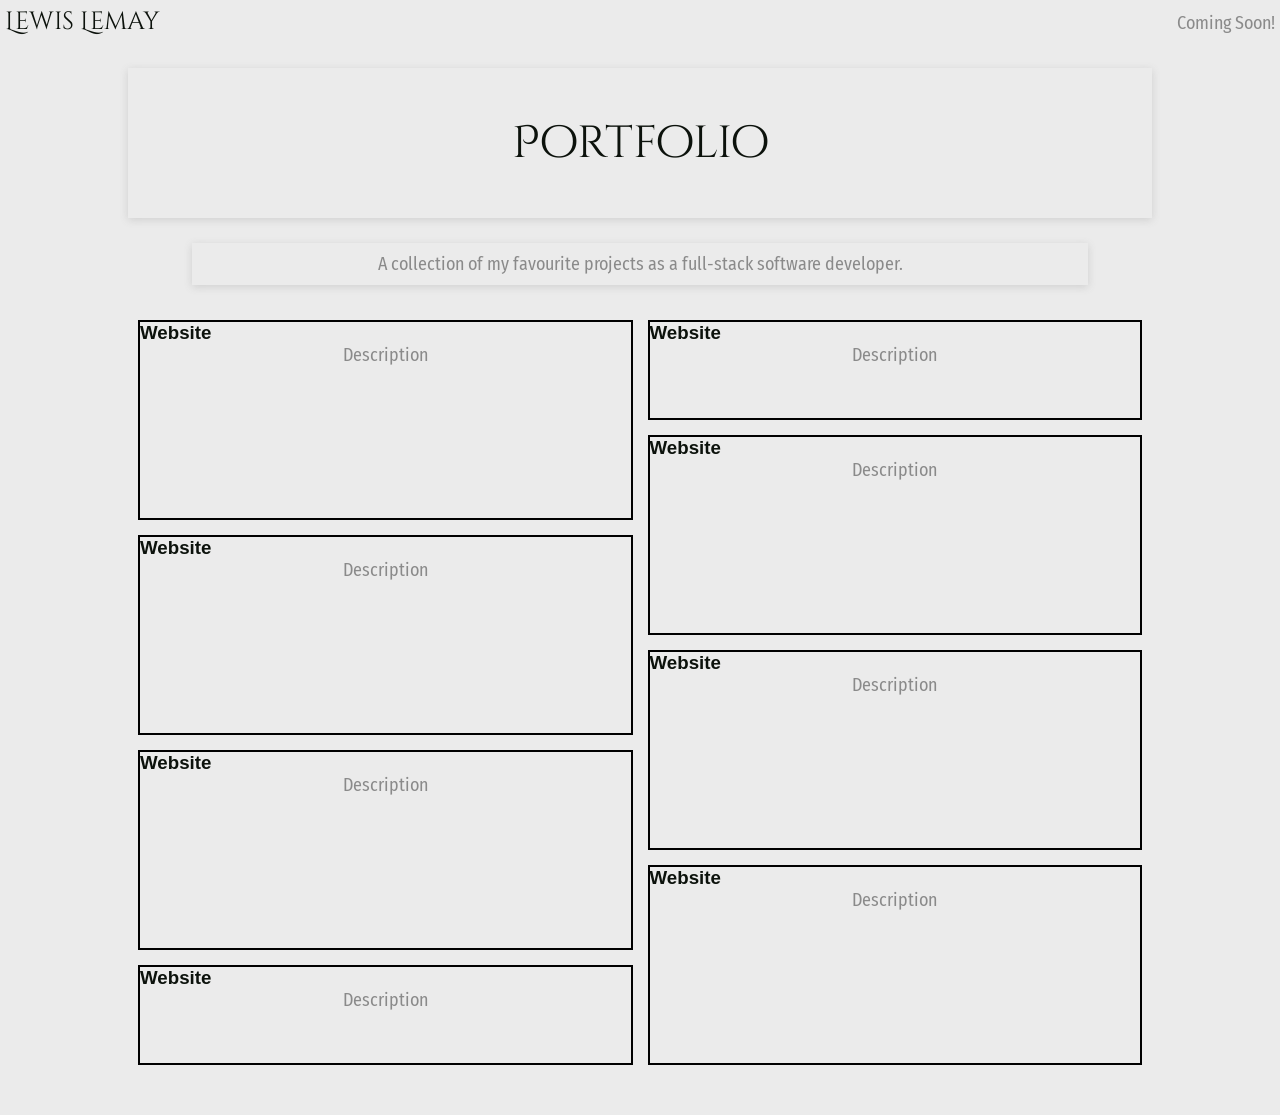
==== docs/index.html @ 7a48fcf4 "Add styling to home page and placeholder website cards;" ====
<!DOCTYPE html>
<html lang="en">
    <head>
        <meta charset="utf-8">
        <meta name="viewport" content="width=device-width, initial-scale=1.0">
        <title>Lewis Lemay's Portfolio</title>
        <!-- Favicon -->
        <link rel="shortcut icon" href="img/main-favicon.png">
        <!-- Google Fonts -->
        <link rel="preconnect" href="https://fonts.googleapis.com">
        <link rel="preconnect" href="https://fonts.gstatic.com" crossorigin>
        <link href="https://fonts.googleapis.com/css2?family=Cinzel+Decorative:wght@400;700;900&family=Fira+Sans+Condensed:ital,wght@0,100;0,200;0,300;0,400;0,500;0,600;0,700;0,800;0,900;1,100;1,200;1,300;1,400;1,500;1,600;1,700;1,800;1,900&display=swap" rel="stylesheet">
        <!-- CSS -->
        <link rel="stylesheet" href="css/globals.css">
    </head>
    <body>
        <header>
            <h1>Lewis Lemay</h1>
            <nav>
                <p>Coming Soon!</p>
            </nav>
        </header>
        <main>
            <div class="container" id="hero-container">
                <h2>Portfolio</h2>
            </div>
            <div class="container" id="description-container">
                <p>A collection of my favourite projects as a full-stack software developer.</p>
            </div>
            <div class="card-container">
                <div class="left-container">
                    <div class="card">
                        <h3>Website</h3>
                        <p>Description</p>
                    </div>
                    <div class="card">
                        <h3>Website</h3>
                        <p>Description</p>
                    </div>
                    <div class="card">
                        <h3>Website</h3>
                        <p>Description</p>
                    </div>
                    <div class="bottom-card">
                        <h3>Website</h3>
                        <p>Description</p>
                    </div>
                </div>
                <div class="right-container">
                    <div class="top-card">
                        <h3>Website</h3>
                        <p>Description</p>
                    </div>
                    <div class="card">
                        <h3>Website</h3>
                        <p>Description</p>
                    </div>
                    <div class="card">
                        <h3>Website</h3>
                        <p>Description</p>
                    </div>
                    <div class="card">
                        <h3>Website</h3>
                        <p>Description</p>
                    </div>
                </div>
            </div>
        </main>
    </body>
</html>
---- docs/css/globals.css ----
* {
    margin: 0;
    padding: 0;
    box-sizing: border-box;
    font-family: Arial, Helvetica, sans-serif;
}

:root {
    --black: #0c120c;
    --white: #ebebeb;
    --silver: #8a8a8a;
    --sage: #4e6e58;
    --blue: #376996;
}

body {
    background-color: var(--white);
    color: var(--black);
}

header {
    display: flex;
    flex-direction: row;
    justify-content: space-between;
    align-items: baseline;
    margin: 5px;
}

h1 {
    font-family: "Cinzel Decorative", 'Times New Roman', Times, serif;
    font-weight: 200;
    font-size: 25px;
}

nav p {
    font-family: "Fira Sans Condensed", Arial, Helvetica, sans-serif;
    font-size: 18px;
}

main {
    display: flex;
    flex-direction: column;
    justify-content: center;
    align-items: center;
}

.container {
    display: flex;
    flex-direction: column;
    justify-content: center;
    align-items: center;
    box-shadow: rgba(99, 99, 99, 0.2) 0px 2px 8px 0px;
}

#hero-container {
    width: 80%;
    height: 150px;
    margin: 25px 0;
}

h2 {
    font-family: "Cinzel Decorative", 'Times New Roman', Times, serif;
    font-weight: 200;
    font-size: 45px;
}

#description-container {
    width: 70%;
    height: auto;
    padding: 10px;
}

p {
    font-family: "Fira Sans Condensed", Arial, Helvetica, sans-serif;
    font-size: 18px;
    color: var(--silver);
    text-align: center;
}

.card-container {
    display: grid;
    grid-template-columns: 1fr 1fr;
    grid-auto-rows: auto;
    gap: 15px;
    width: 80%;
    height: auto;
    margin: 25px 0;
    padding: 10px;
}

.left-container {
    grid-column: 1;
    display: flex;
    flex-direction: column;
}

.right-container {
    grid-column: 2;
    display: flex;
    flex-direction: column;
}

.card {
    border: 2px solid black;
    width: 100%;
    height: 200px;
    margin-bottom: 15px;
}

.top-card {
    border: 2px solid black;
    width: 100%;
    height: 100px;
    margin-bottom: 15px;
}

.bottom-card {
    border: 2px solid black;
    width: 100%;
    height: 100px;
}
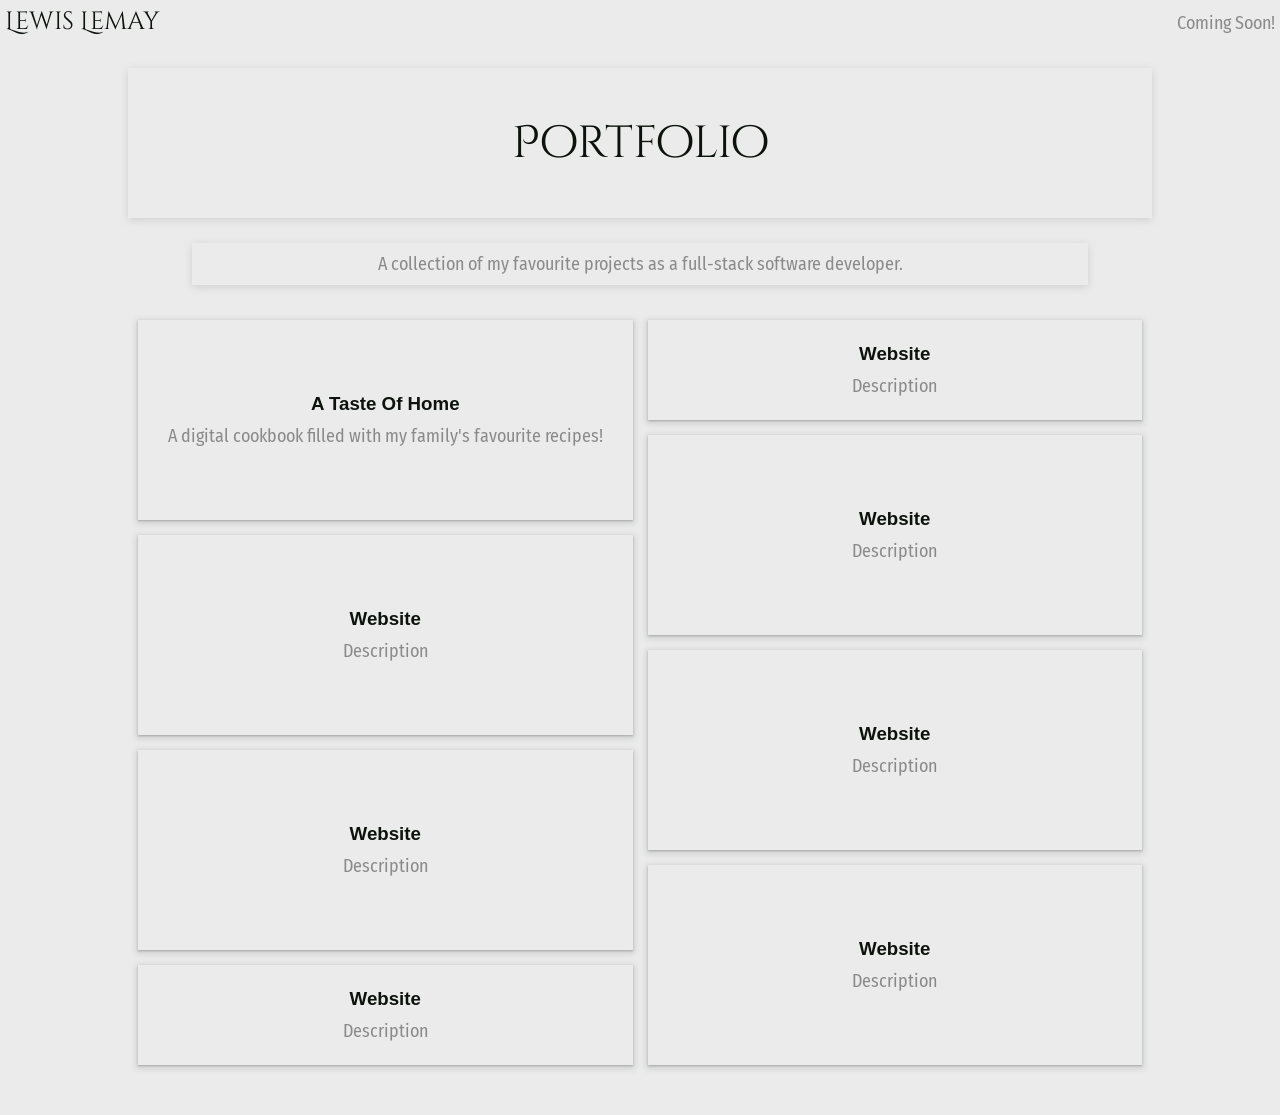
==== commit bf2a73f0: "Add 'A Taste Of Home' to portfolio;" ====
--- a/docs/index.html
+++ b/docs/index.html
@@ -29,40 +29,56 @@
             </div>
             <div class="card-container">
                 <div class="left-container">
-                    <div class="card">
-                        <h3>Website</h3>
-                        <p>Description</p>
-                    </div>
-                    <div class="card">
-                        <h3>Website</h3>
-                        <p>Description</p>
-                    </div>
-                    <div class="card">
-                        <h3>Website</h3>
-                        <p>Description</p>
-                    </div>
-                    <div class="bottom-card">
-                        <h3>Website</h3>
-                        <p>Description</p>
-                    </div>
+                    <a href="html/A-Taste-Of-Home/index.html">
+                        <div class="card">
+                            <h3>A Taste Of Home</h3>
+                            <p>A digital cookbook filled with my family's favourite recipes!</p>
+                        </div>
+                    </a>
+                    <a>
+                        <div class="card">
+                            <h3>Website</h3>
+                            <p>Description</p>
+                        </div>
+                    </a>
+                    <a>
+                        <div class="card">
+                            <h3>Website</h3>
+                            <p>Description</p>
+                        </div>
+                    </a>
+                    <a>
+                        <div class="bottom-card">
+                            <h3>Website</h3>
+                            <p>Description</p>
+                        </div>
+                    </a>
                 </div>
                 <div class="right-container">
-                    <div class="top-card">
-                        <h3>Website</h3>
-                        <p>Description</p>
-                    </div>
-                    <div class="card">
-                        <h3>Website</h3>
-                        <p>Description</p>
-                    </div>
-                    <div class="card">
-                        <h3>Website</h3>
-                        <p>Description</p>
-                    </div>
-                    <div class="card">
-                        <h3>Website</h3>
-                        <p>Description</p>
-                    </div>
+                    <a>
+                        <div class="top-card">
+                            <h3>Website</h3>
+                            <p>Description</p>
+                        </div>
+                    </a>
+                    <a>
+                        <div class="card">
+                            <h3>Website</h3>
+                            <p>Description</p>
+                        </div>
+                    </a>
+                    <a>
+                        <div class="card">
+                            <h3>Website</h3>
+                            <p>Description</p>
+                        </div>
+                    </a>
+                    <a>
+                        <div class="card">
+                            <h3>Website</h3>
+                            <p>Description</p>
+                        </div>
+                    </a>
                 </div>
             </div>
         </main>
--- a/docs/css/globals.css
+++ b/docs/css/globals.css
@@ -101,21 +101,45 @@
 }
 
 .card {
-    border: 2px solid black;
+    display: flex;
+    flex-direction: column;
+    justify-content: center;
+    align-items: center;
+    box-shadow: rgba(60, 64, 67, 0.3) 0px 1px 2px 0px, rgba(60, 64, 67, 0.15) 0px 2px 6px 2px;
     width: 100%;
     height: 200px;
+}
+
+.top-card {
+    display: flex;
+    flex-direction: column;
+    justify-content: center;
+    align-items: center;
+    box-shadow: rgba(60, 64, 67, 0.3) 0px 1px 2px 0px, rgba(60, 64, 67, 0.15) 0px 2px 6px 2px;
+    width: 100%;
+    height: 100px;
+}
+
+.bottom-card {
+    display: flex;
+    flex-direction: column;
+    justify-content: center;
+    align-items: center;
+    box-shadow: rgba(60, 64, 67, 0.3) 0px 1px 2px 0px, rgba(60, 64, 67, 0.15) 0px 2px 6px 2px;
+    width: 100%;
+    height: 100px;
+}
+
+.card h3, .top-card h3, .bottom-card h3 {
+    margin-bottom: 10px;
+}
+
+a {
+    text-decoration: none;
+    color: var(--black);
     margin-bottom: 15px;
 }
 
-.top-card {
-    border: 2px solid black;
-    width: 100%;
-    height: 100px;
-    margin-bottom: 15px;
-}
-
-.bottom-card {
-    border: 2px solid black;
-    width: 100%;
-    height: 100px;
+a:hover {
+    background-color: #2c4c3b;
 }
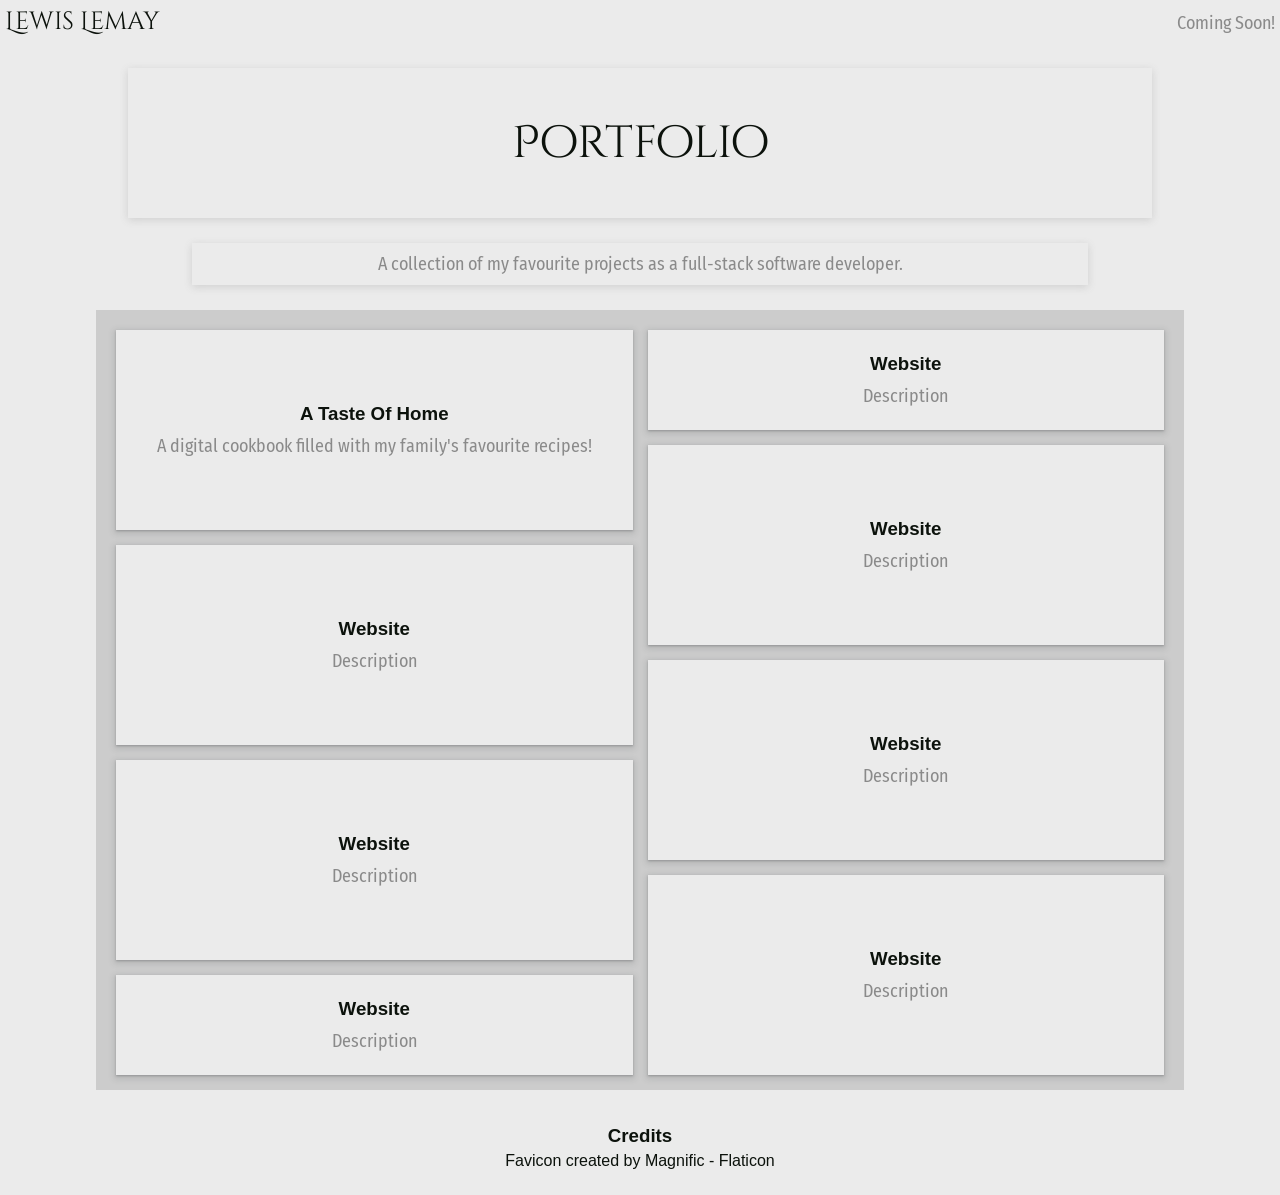
==== commit af4f670c: "Change favicon and add credits footer;" ====
--- a/docs/index.html
+++ b/docs/index.html
@@ -30,7 +30,7 @@
             <div class="card-container">
                 <div class="left-container">
                     <a href="html/A-Taste-Of-Home/index.html">
-                        <div class="card">
+                        <div class="card" id="a-taste-of-home-div">
                             <h3>A Taste Of Home</h3>
                             <p>A digital cookbook filled with my family's favourite recipes!</p>
                         </div>
@@ -82,5 +82,11 @@
                 </div>
             </div>
         </main>
+        <footer>
+            <div class="credits-container">
+                <h3>Credits</h3>
+                <a href="https://www.flaticon.com/free-icons/art" title="art icons">Favicon created by Magnific - Flaticon</a>
+            </div>
+        </footer>
     </body>
 </html>
--- a/docs/css/globals.css
+++ b/docs/css/globals.css
@@ -82,10 +82,11 @@
     grid-template-columns: 1fr 1fr;
     grid-auto-rows: auto;
     gap: 15px;
-    width: 80%;
+    width: 85%;
     height: auto;
     margin: 25px 0;
-    padding: 10px;
+    padding: 20px 20px 0 20px;
+    background-color: #aaaaaa7c;
 }
 
 .left-container {
@@ -108,6 +109,7 @@
     box-shadow: rgba(60, 64, 67, 0.3) 0px 1px 2px 0px, rgba(60, 64, 67, 0.15) 0px 2px 6px 2px;
     width: 100%;
     height: 200px;
+    background-color: var(--white);
 }
 
 .top-card {
@@ -118,6 +120,7 @@
     box-shadow: rgba(60, 64, 67, 0.3) 0px 1px 2px 0px, rgba(60, 64, 67, 0.15) 0px 2px 6px 2px;
     width: 100%;
     height: 100px;
+    background-color: var(--white);
 }
 
 .bottom-card {
@@ -128,6 +131,7 @@
     box-shadow: rgba(60, 64, 67, 0.3) 0px 1px 2px 0px, rgba(60, 64, 67, 0.15) 0px 2px 6px 2px;
     width: 100%;
     height: 100px;
+    background-color: var(--white);
 }
 
 .card h3, .top-card h3, .bottom-card h3 {
@@ -140,6 +144,18 @@
     margin-bottom: 15px;
 }
 
-a:hover {
+#a-taste-of-home-div:hover {
     background-color: #2c4c3b;
+}
+
+.credits-container {
+    display: flex;
+    flex-direction: column;
+    justify-content: center;
+    align-items: center;
+    margin: 10px;
+}
+
+.credits-container h3 {
+    margin-bottom: 5px;
 }
